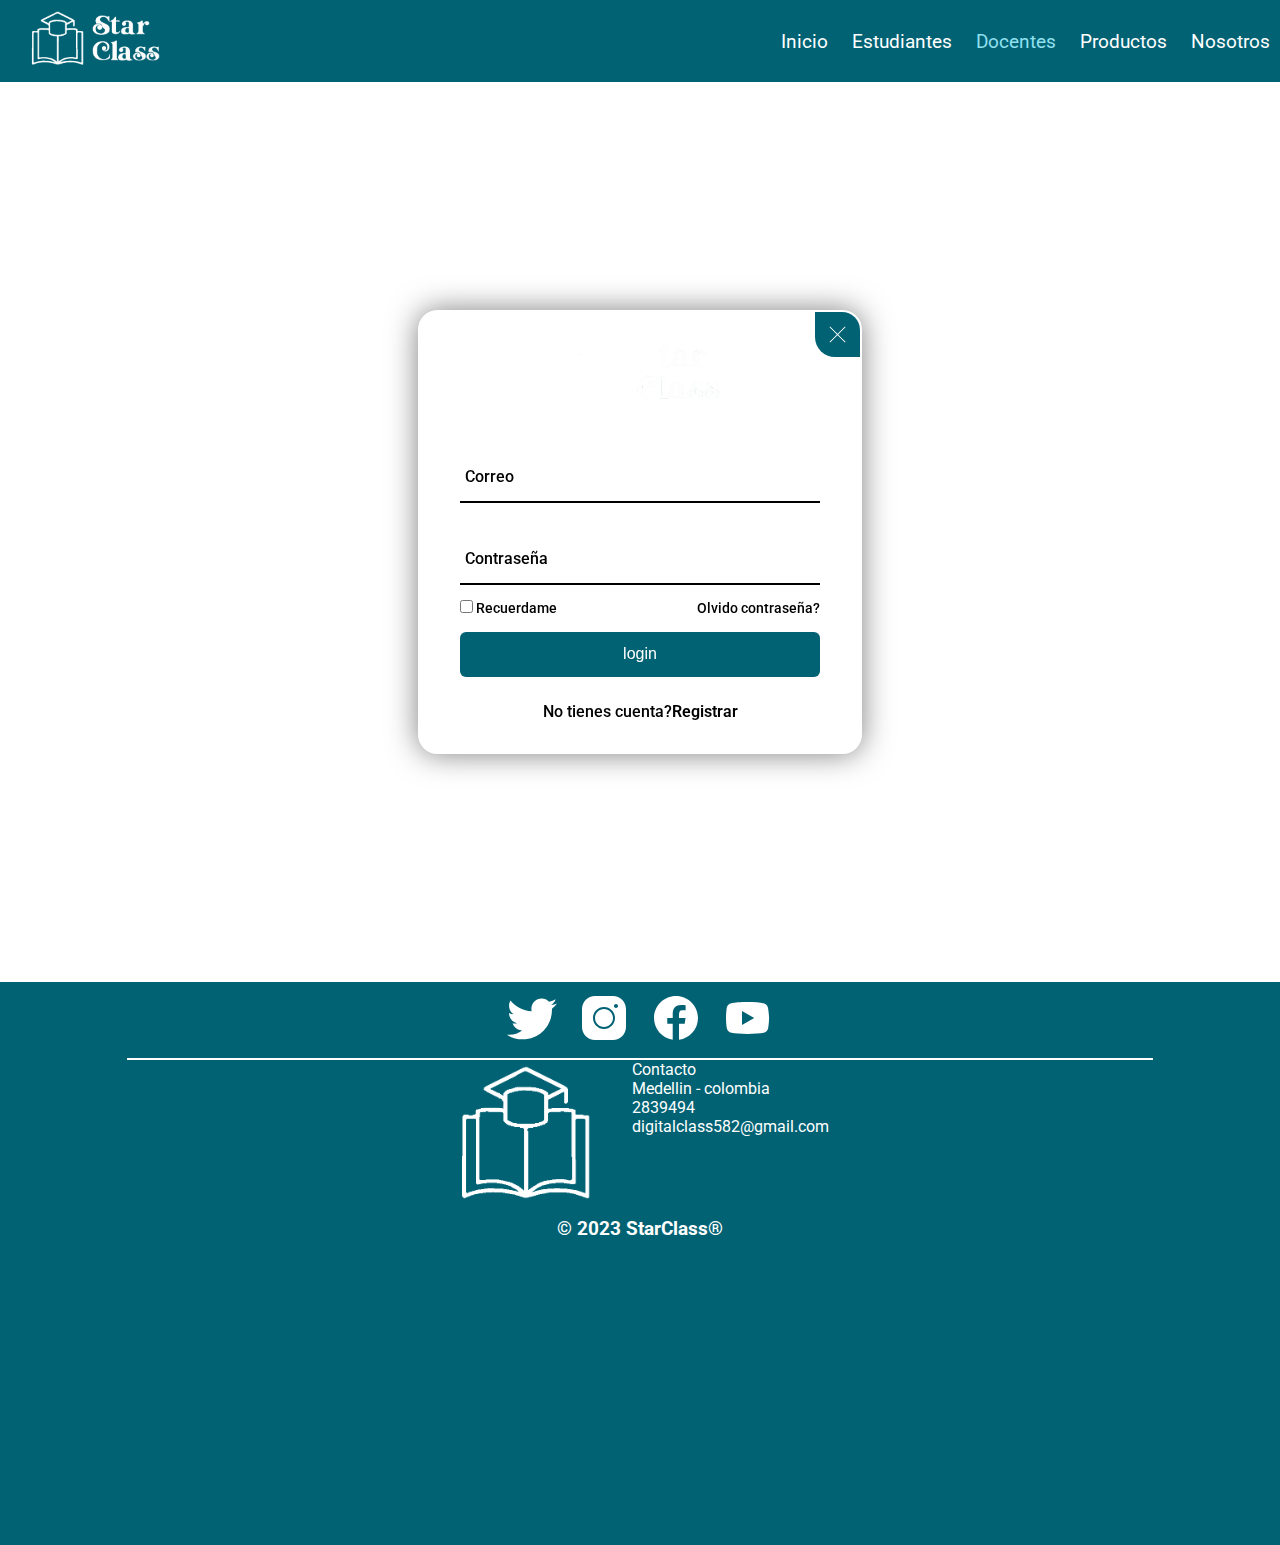
==== html/docentes.html @ 4fde65fc "cargue pagina" ====
<!DOCTYPE html>
<html lang="en">

<head>
    <meta charset="UTF-8">
    <meta name="viewport" content="width=device-width, initial-scale=1.0">
    <title>Document</title>
    <link rel="preconnect" href="https://fonts.googleapis.com">
    <link rel="preconnect" href="https://fonts.gstatic.com" crossorigin>
    <link href="https://fonts.googleapis.com/css2?family=Poppins&family=Roboto&display=swap" rel="stylesheet">
    <link rel="stylesheet" href="../css/docentes.css">
    <link rel="icon" href="./../Assets/icons/logo2-removebg-preview.png">
</head>

<body >
    <header>
        <nav>
            <ul>
                <div class="img-header">
                    <a href="./index.html"><img src="./../Assets/img-sobre-nosotros/logo.png" alt="logo-inicio"
                            width="130px"></a>
                </div>
                <div class="navegacion-header">
                    <a href="./index.html">Inicio</a>
                    <a href="./estudiantes.html">Estudiantes</a>
                    <a class="resaltar" href="./docentes.html">Docentes</a>
                    <a href="./productos.html">Productos</a>
                    <a href="./nosotros.html">Nosotros</a>
                </div>
            </ul>
        </nav>
    </header>
    <section class="inicio-sesion">
        <div class="wrapper">
            <span class="icon-close">
                <img src="./../Assets/icons/x.png" alt="x" width="17px">
            </span>
            <div class="form-box login">
                <h2><img src="./../Assets/img-sobre-nosotros/logo.png" alt="" width="160px"></h2>
                <form action="#">
                    <div class="input-box">
                        <span class="icon"></span>
                        <input type="email" required>
                        <label>Correo</label>
                    </div>
                        <div class="input-box">
                            <span class="icon"></span>
                            <input type="password" required>
                            <label>Contraseña</label>
                        </div>
                            <div class="remember-forgot">
                            <label><input type="checkbox">Recuerdame</label>
                            <a href="#">Olvido contraseña?</a>
                            </div>
                        <button type="submit" class="btn">login</button>
                        <div class="login-register">
                            <p>No tienes cuenta?<a href="#" class="register-link">Registrar</a></p>
                        </div>
                </form>
            </div>
        </div>
    </section>
    <footer>
        <div class="redes-sociales">
            <a href="https://twitter.com/StarClass_SC"><img src="./../Assets/redes-sociales/twitter.svg" alt="twitter" ></a>
            <a href="https://www.instagram.com/sc_star_class/"><img src="./../Assets/redes-sociales/instagram.svg" alt="instagram"></a>
            <a href="https://www.facebook.com/profile.php?id=61550946113700"><img src="./../Assets/redes-sociales/facebook.svg" alt="facebook"></a>
            <a href="https://www.youtube.com/channel/UCLkk1Gv5xquiZDwzH_pwTvw"><img src="./../Assets/redes-sociales/youtube.svg" alt="youtube"></a>
        </div>
        <hr>
        <div class="contactos-sociales">
            <div class="logo-contacto">
                <a href="./index.html"><img src="./../Assets/img-sobre-nosotros/logo-alone.png" alt="logo" width="140px"></a>
            </div>
            <div class="contactos">
                <p>Contacto</p>
                <p>Medellin - colombia</p>
                <p>2839494</p>
                <p>digitalclass582@gmail.com</p>
            </div>
        </div>
        <h3>© 2023 StarClass®</h3>
        <iframe src="https://www.google.com/maps/embed?pb=!1m18!1m12!1m3!1d1182.2065842422699!2d-74.06815908779159!3d4.691051436752608!2m3!1f0!2f0!3f0!3m2!1i1024!2i768!4f13.1!3m3!1m2!1s0x8e3f9adc833b6e07%3A0x130e0d7c0fbdfeec!2sSTARS%20COLOMBIA%20*2A%20Academia%20de%20Actuaci%C3%B3n%20*2A%20Escuela%20de%20Actuaci%C3%B3n.!5e0!3m2!1sen!2sco!4v1700410311002!5m2!1sen!2sco" width="100%" height="300px" style="border:0;" allowfullscreen="" loading="lazy" referrerpolicy="no-referrer-when-downgrade"></iframe>
    </footer>

</body>

</html>
---- css/docentes.css ----
*{
    margin: 0%;
    padding: 0%;
}
/*header*/
.navegacion-header .resaltar{
    color: #90e0ef;
}
body{
    font-family: 'IBM Plex Sans', sans-serif;
    font-family: 'Poppins', sans-serif;
    font-family: 'Roboto', sans-serif;
}
nav ul{
    background-color: #016274;
    display: flex;
    justify-content:space-between;
    align-items: center;
    height: 82px;
}
.img-header{
    margin-left: 25px;
}
.navegacion-header a{
    margin: 10px;
    color: white;
    text-decoration: none;
    font-size: 19px;
}
.navegacion-header a:hover{
    color: #90e0ef;
}
@media (max-width: 702px ) {
    nav ul{
        display: block;
        height: 300px;
    }
    .img-header{
        text-align: center;
    }
    .navegacion-header{
        display: flex;
        flex-direction: column;
        text-align: center;
        font-size: 23px;
    }
}
/*final header*/
/*main*/
.inicio-sesion{
    background-image: url(./../Assets/img-estudiantes/Fondo-estudiantes-2.jpg);
    background-size: cover;
    background-position: center;
    display: flex;
    justify-content: center;
    align-items: center;
    height: 900px;
} 
.wrapper{
    position: relative;
    width: 440px;
    height: 440px;
    background: transparent;
    border: 2px solid rgba(255, 255, 255, .5);
    border-radius: 20px;
    backdrop-filter: blur(20px);
    box-shadow: 0 0 30px rgba(0, 0, 0, .5);
    display: flex;
    justify-content: center;
    align-items: center;
    overflow: hidden;
}
.wrapper .form-box{
    width: 100%;
    padding: 40px;
}
.form-box h2{
    font-size: 35px;
    color: white;
    text-align: center;
}
.input-box{
    position: relative;
    width: 100%;
    height: 50px;
    border-bottom: 2px solid black;
    margin: 30px 0px 30px 0px;
}
.input-box label{
    position: absolute;
    top: 50%;
    left: 5px;
    transform: translateY(-50%);
    font-size: 1em;
    font-weight: 500;
    pointer-events: none;
    transition: .5s;
}
.input-box input:focus~label,
.input-box input:valid~label{
    top: -5px;
}
.input-box input{
    width: 100%;
    height: 100%;
    background: transparent;
    border: none;
    outline: none;
    padding: 0 35px 0 5px;
}
.remember-forgot{
    font-size: .9em;
    font-weight: 500;
    margin: -15px 0 15px;
    display: flex;
    justify-content: space-between;
}
.remember-forgot label input{
    margin-right: 3px;
}
.remember-forgot a{
    color: black;
    text-decoration: none;
}
.remember-forgot a:hover{
    text-decoration: underline;
}
.btn{
    width: 100%;
    height: 45px;
    background-color: #016274;
    border: none;
    outline: none;
    border-radius: 6px;
    cursor: pointer;
    color: white;
    font-size: 1em;
    font-weight: 500;
}
.login-register{
    font-size: 1em;
    text-align: center;
    font-weight: 500;
    margin: 25px 0 10px;
}

.login-register p a{
    text-decoration: none;
    font-weight: 600;
    color: black;
}
.login-register p a:hover{
    text-decoration: underline;
}
.icon-close{
    position: absolute;
    top: 0;
    right: 0;
    width: 45px;
    height: 45px;
    background: #016274;
    font-size: 2em;
    display: flex;
    justify-content: center;
    align-items: center;
    border-bottom-left-radius: 20px;
    cursor: pointer;
    z-index: 1;
}
/*final main*/
/* footer de la pagina */
.copyright{
    height: 50px;
    background-color: #016274;
    color: white;
}
footer{
    display: flex;
    flex-direction: column;
    align-items: center;
    background-color: #016274;
}
footer hr{
    border: 1px solid white;
    width: 80%;
}
.redes-sociales{
    display: flex;
    flex-direction: row;
}
.redes-sociales img{
    padding: 6px;
}
.redes-sociales img:hover{
    transition-duration: 0.29s;
    padding: 10px;
}
footer h3, img{
    margin: 5px;
    color: white;
}
footer h3:hover{
    color: #90e0ef;
    transition-duration: 0.55s;
}
footer .contactos-sociales{
    display: flex;
    gap: 30px;
    color: white;
}
@media (max-width:400px) {
    footer .contactos-sociales{
        display: flex;
        flex-direction: column;
        align-items: center;
    }
    .redes-sociales img{
        width: 50px;
    }
}
/*final footer*/
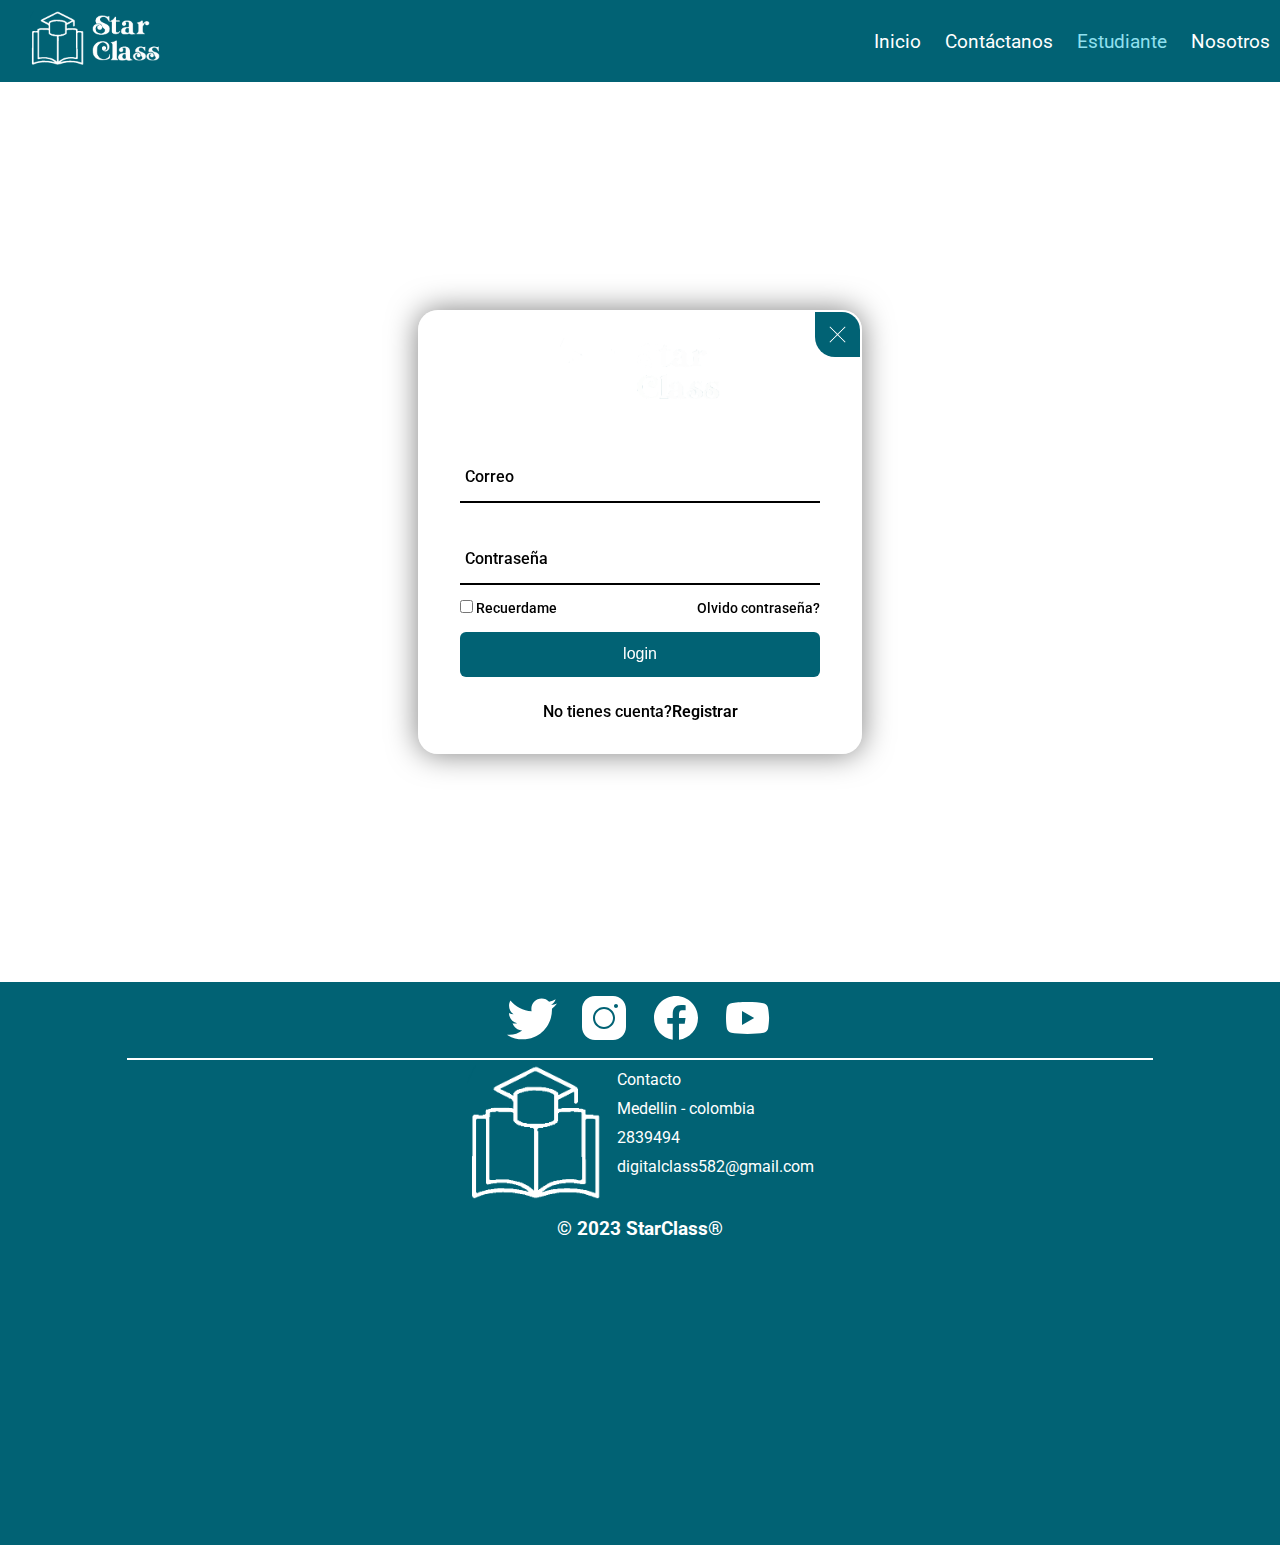
==== commit 5584411d: "cambio total de la pagina" ====
--- a/html/docentes.html
+++ b/html/docentes.html
@@ -22,9 +22,8 @@
                 </div>
                 <div class="navegacion-header">
                     <a href="./index.html">Inicio</a>
-                    <a href="./estudiantes.html">Estudiantes</a>
-                    <a class="resaltar" href="./docentes.html">Docentes</a>
-                    <a href="./productos.html">Productos</a>
+                    <a href="./estudiantes.html">Contáctanos</a>
+                    <a class="resaltar" href="./docentes.html">Estudiante</a>
                     <a href="./nosotros.html">Nosotros</a>
                 </div>
             </ul>
--- a/css/docentes.css
+++ b/css/docentes.css
@@ -33,7 +33,7 @@
 @media (max-width: 702px ) {
     nav ul{
         display: block;
-        height: 300px;
+        height: 260px;
     }
     .img-header{
         text-align: center;
@@ -205,8 +205,10 @@
 }
 footer .contactos-sociales{
     display: flex;
-    gap: 30px;
-    color: white;
+    color: white;
+}
+footer .contactos p{
+    margin: 10px 5px
 }
 @media (max-width:400px) {
     footer .contactos-sociales{
